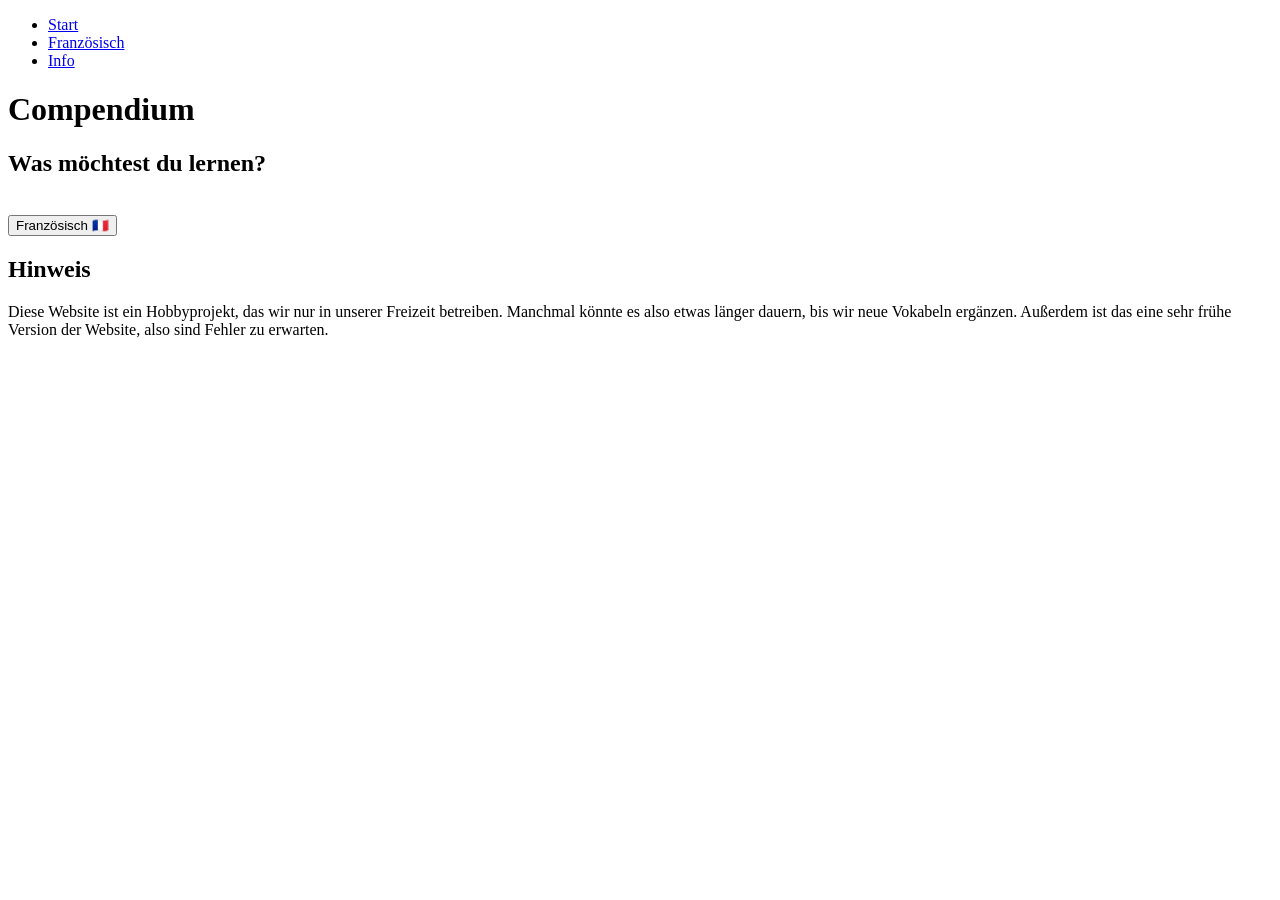
==== index.html @ 70115dfb "Change title from 'Lernstoff' to 'Compendium'" ====
<!DOCTYPE html>
<html lang="en">
<head>
  <meta charset="UTF-8">
  <meta name="viewport" content="width=device-width, initial-scale=1.0">
  <title>Compendium</title>
  <link rel="stylesheet" href="style.css">
</head>
<body>
  <nav>
    <ul>
      <li><a href="./">Start</a></li>
      <li><a href="./french">Französisch</a></li>
      <li><a href="./info">Info</a></li>
    </ul>
  </nav>

  <div class="main">
    <h1>Compendium</h1>
    <h2>Was möchtest du lernen?</h2><br>
    <a href="./french"><button>Französisch 🇫🇷</button></a>
  </div>

  <div class="main">
    <h2>Hinweis</h2>
    <p>Diese Website ist ein Hobbyprojekt, das wir nur in unserer Freizeit betreiben. Manchmal könnte es also etwas länger dauern, bis wir neue Vokabeln ergänzen. Außerdem ist das eine sehr frühe Version der Website, also sind Fehler zu erwarten.</p>
  </div>
</body>

</html>
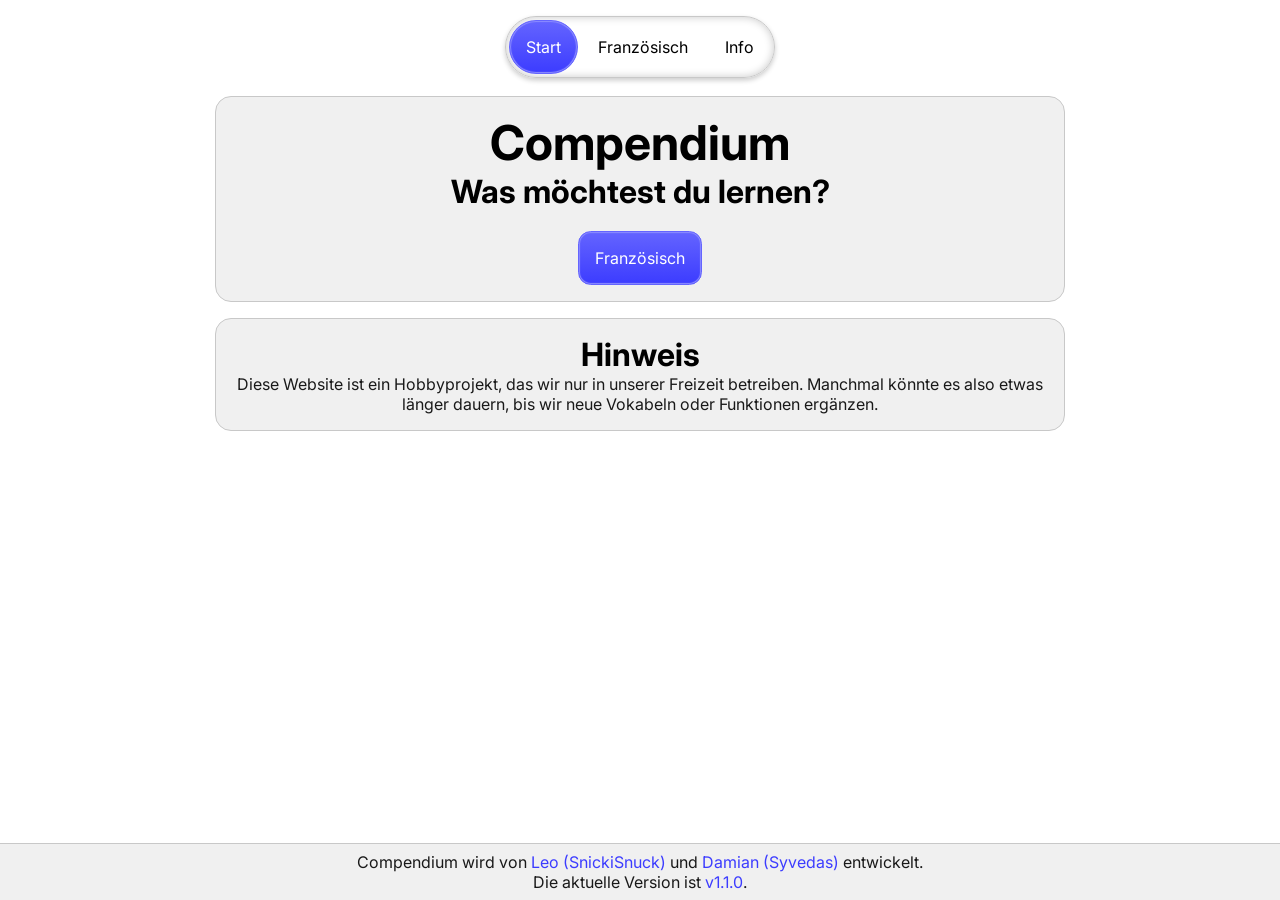
==== commit 195487c5: "Add files via upload" ====
--- a/index.html
+++ b/index.html
@@ -1,30 +1,36 @@
-<!DOCTYPE html>
-<html lang="en">
-<head>
-  <meta charset="UTF-8">
-  <meta name="viewport" content="width=device-width, initial-scale=1.0">
-  <title>Compendium</title>
-  <link rel="stylesheet" href="style.css">
-</head>
-<body>
-  <nav>
-    <ul>
-      <li><a href="./">Start</a></li>
-      <li><a href="./french">Französisch</a></li>
-      <li><a href="./info">Info</a></li>
-    </ul>
-  </nav>
-
-  <div class="main">
-    <h1>Compendium</h1>
-    <h2>Was möchtest du lernen?</h2><br>
-    <a href="./french"><button>Französisch 🇫🇷</button></a>
-  </div>
-
-  <div class="main">
-    <h2>Hinweis</h2>
-    <p>Diese Website ist ein Hobbyprojekt, das wir nur in unserer Freizeit betreiben. Manchmal könnte es also etwas länger dauern, bis wir neue Vokabeln ergänzen. Außerdem ist das eine sehr frühe Version der Website, also sind Fehler zu erwarten.</p>
-  </div>
-</body>
-
-</html>
+<!DOCTYPE html>
+<html lang="en">
+<head>
+  <meta charset="UTF-8">
+  <meta name="viewport" content="width=device-width, initial-scale=1.0">
+  <title>Compendium</title>
+  <link rel="stylesheet" href="style.css">
+  <link rel="icon" href="./img/icon.png">
+  <link rel="preconnect" href="https://fonts.googleapis.com">
+  <link rel="preconnect" href="https://fonts.gstatic.com" crossorigin>
+  <link href="https://fonts.googleapis.com/css2?family=Inter:ital,opsz,wght@0,14..32,100..900;1,14..32,100..900&display=swap" rel="stylesheet"> 
+</head>
+<body>
+  <nav>
+    <ul>
+      <li><a class="nav-active">Start</a></li>
+      <li><a href="./french">Französisch</a>
+      </li>
+      <li><a href="./info">Info</a></li>
+    </ul>
+  </nav>
+
+  <div class="content-column">
+    <div class="main">
+      <h1>Compendium</h1><h2>Was möchtest du lernen?</h2><br>
+      <a href="./french"><button>Französisch</button></a>
+    </div>
+    <div class="main">
+      <h2>Hinweis</h2>
+      <p>Diese Website ist ein Hobbyprojekt, das wir nur in unserer Freizeit betreiben. Manchmal könnte es also etwas länger dauern, bis wir neue Vokabeln oder Funktionen ergänzen.</p>
+    </div>
+  </div>
+
+<footer>Compendium wird von <a href="https://github.com/SnickiSnuck" target="_blank">Leo (SnickiSnuck)</a> und <a href="https://github.com/Syvedas" target="_blank">Damian (Syvedas)</a> entwickelt. <br>Die aktuelle Version ist <a href="https://github.com/SnickiSnuck/compendium/releases" target="_blank">v1.1.0</a>.</footer>
+</body>
+</html>
--- a/style.css
+++ b/style.css
@@ -0,0 +1,274 @@
+*{
+  margin: 0;
+  padding: 0;
+  font-family: Inter;
+  scroll-margin: 7rem;
+  scroll-behavior: smooth;
+  color: var(--text);
+}
+
+:root{
+  --primary: rgb(60, 60, 255);
+  --secondary: rgb(100, 100, 255);
+  --tertiary: rgb(140, 140, 255);
+  --header: black;
+  --text: rgb(25, 25, 25);
+  --glass-bg: rgba(255, 255, 255, .3);
+  --bg: rgba(240, 240, 240);
+  --bg-darker: rgba(220, 220, 220);
+  --border: 1px solid rgb(200, 200, 200);
+  --border-shadow: 0 0 .5rem rgb(200, 200, 200) inset;
+  --hover-bg: rgba(0, 0, 0, 0.1);
+  --shadow: 0 2.5px 5px rgba(0, 0, 0, .2);
+  --text-shadow: 0 1px 1px rgba(0, 0, 0, .2);
+}
+
+h1,h2,h3{color: var(--header);}
+h1{font-size: 3rem;} h2{font-size: 2rem;} h3{font-size: 1.5rem;} p{color: var(--text);}
+br{line-height: 2rem;}
+
+a{
+  text-decoration: none;
+  color: var(--primary);
+}
+
+a:hover{
+  color: var(--secondary);
+  text-decoration: underline;
+}
+
+body{
+  display: flex;
+  flex-direction: column;
+  align-items: center;
+  background: var(--body-bg);
+  height: 100vh;
+}
+
+button{
+  color: white;
+  background: linear-gradient(var(--secondary), var(--primary));
+  padding: 1rem;
+  font-size: 1rem;
+  border-radius: .8rem;
+  border: 1px solid var(--secondary);
+  cursor: pointer;
+  transition: all 100ms, scale 100ms;
+  box-shadow: 0px 1px 1px var(--tertiary) inset, 0 -1px 1px var(--tertiary) inset, 1px 0px 1px var(--tertiary) inset, -1px 0px 1px var(--tertiary) inset;
+  user-select: none;
+}
+
+/* button:hover befindet sich unten im @media */
+
+ul {
+  width: fit-content;
+  margin-left: auto;
+  margin-right: auto;
+  text-align: left;
+  list-style-position: inside;
+}
+
+nav{
+  position: fixed;
+  top: 1rem;
+  z-index: 1000;
+  display: flex;
+  padding: .2rem;
+  background: var(--glass-bg);
+  backdrop-filter: blur(4px);
+  border-radius: 9999px;
+  border: var(--border);
+  box-shadow: var(--border-shadow), var(--shadow);
+  user-select: none;
+}
+
+nav ul{
+  list-style-type: none;
+  display: flex;
+  align-items: center;
+  gap: .2rem;
+}
+
+nav ul li a{
+  display: flex;
+  padding: 1rem;
+  color: var(--header);
+  text-decoration: none;
+  transition: all 50ms;
+  border: 1px solid transparent;
+}
+
+nav ul li a:hover{
+  background: var(--hover-bg);
+  border-radius: 9999px;
+  color: var(--header);
+  text-decoration: none;
+}
+
+.nav-active{
+  color: white;
+  background: linear-gradient(var(--secondary), var(--primary));
+  padding: 1rem;
+  font-size: 1rem;
+  border-radius: 9999px;
+  border: 1px solid var(--secondary);
+  cursor: pointer;
+  transition: all 150ms;
+  box-shadow: 0px 1px 1px var(--tertiary) inset, 0 -1px 1px var(--tertiary) inset, 1px 0px 1px var(--tertiary) inset, -1px 0px 1px var(--tertiary) inset;
+}
+
+.nav-active:hover{
+  background: linear-gradient(var(--secondary), var(--primary));
+  cursor: default;
+  color: white;
+}
+
+.nav-active:active{
+  opacity: 1;
+}
+
+table{
+  table-layout: fixed;
+  width: 100%;
+  border: var(--border);
+  background: var(--bg-darker);
+  border-radius: .8rem;
+  user-select: none;
+}
+
+th, td{
+  transition: all 400ms;
+  padding: .5rem;
+}
+
+th{
+  padding: .5rem;
+}
+
+tr:nth-child(even){
+  background: var(--bg);
+}
+
+.content-column{
+  margin-top: 6rem;
+  width: min(calc(100% - 0rem), 55rem);
+  display: flex;
+  flex-direction: column;
+  justify-content: center;
+  align-items: center;
+  gap: 1rem;
+  padding-bottom: 1rem;
+}
+
+.main{
+  width: calc(100% - 4rem);
+  text-align: center;
+  padding: 1rem;
+  background: var(--bg);
+  border: var(--border);
+  border-radius: 1rem;
+  flex: 1;
+}
+
+.button-container{
+  display: flex;
+  gap: .5rem;
+  justify-content: center;
+}
+
+table button{
+  width: 100%;
+  padding: .5rem;
+  border-radius: .5rem;
+  border: 1px solid var(--secondary);
+}
+
+.covered{
+  scale: 1.2;
+  filter: blur(3px);
+  opacity: 0;
+  cursor: help;
+}
+
+.covered:hover{
+  opacity: 1;
+  filter: blur(0px);
+  scale: 1;
+}
+
+.scroll-button{
+  scale: 0;
+  opacity: 0;
+  transition: all 300ms, opacity 50ms;
+}
+.visible{
+  display: flex;
+  align-items: center;
+  justify-content: center;
+  border-radius: 0;
+  opacity: .33;
+  position: fixed;
+  bottom: 1rem;
+  right: 1rem;
+  z-index: 1000;
+  width: 3rem;
+  height: 3rem;
+  border-radius: 100%;
+  scale: 1;
+  transition: all 300ms, opacity 50ms;
+}
+
+footer{
+  border-top: var(--border);
+  background: var(--bg);
+  width: calc(100% - 1rem);
+  text-align: center;
+  padding: .5rem;
+  margin-top: auto;
+}
+
+@media (hover: hover){
+  button:hover{
+    opacity: 1;
+  }
+}
+
+@media (prefers-color-scheme: dark){
+  :root{
+    --header: white;
+    --text: rgb(230, 230, 230);
+    --glass-bg: rgba(0, 0, 0, .3);
+    --bg: rgba(15, 15, 25);
+    --bg-darker: rgba(10, 10, 20);
+    --body-bg: rgba(0, 0, 5);
+    --border: 1px solid rgb(50, 50, 60);
+    --border-shadow: 0 0 .5rem rgb(50, 50, 60) inset;
+    --hover-bg: rgba(255, 255, 255, 0.1);
+    --shadow: 0 2.5px 5px rgba(0, 0, 0, .2);
+    --text-shadow: none;
+  }
+  a{
+    color: var(--secondary);
+  }
+  a:hover{
+    color: var(--tertiary);
+  }
+}
+
+@keyframes popIn {
+  0%{
+    scale: .8 .8;
+    opacity: 0;
+    filter: blur(10px);
+  }
+  25%{
+    scale: 1.1;
+    opacity: 1;
+    filter: blur(0px);
+  }
+  100%{
+    scale: 1;
+    opacity: 1;
+    filter: blur(0px);
+  }
+}
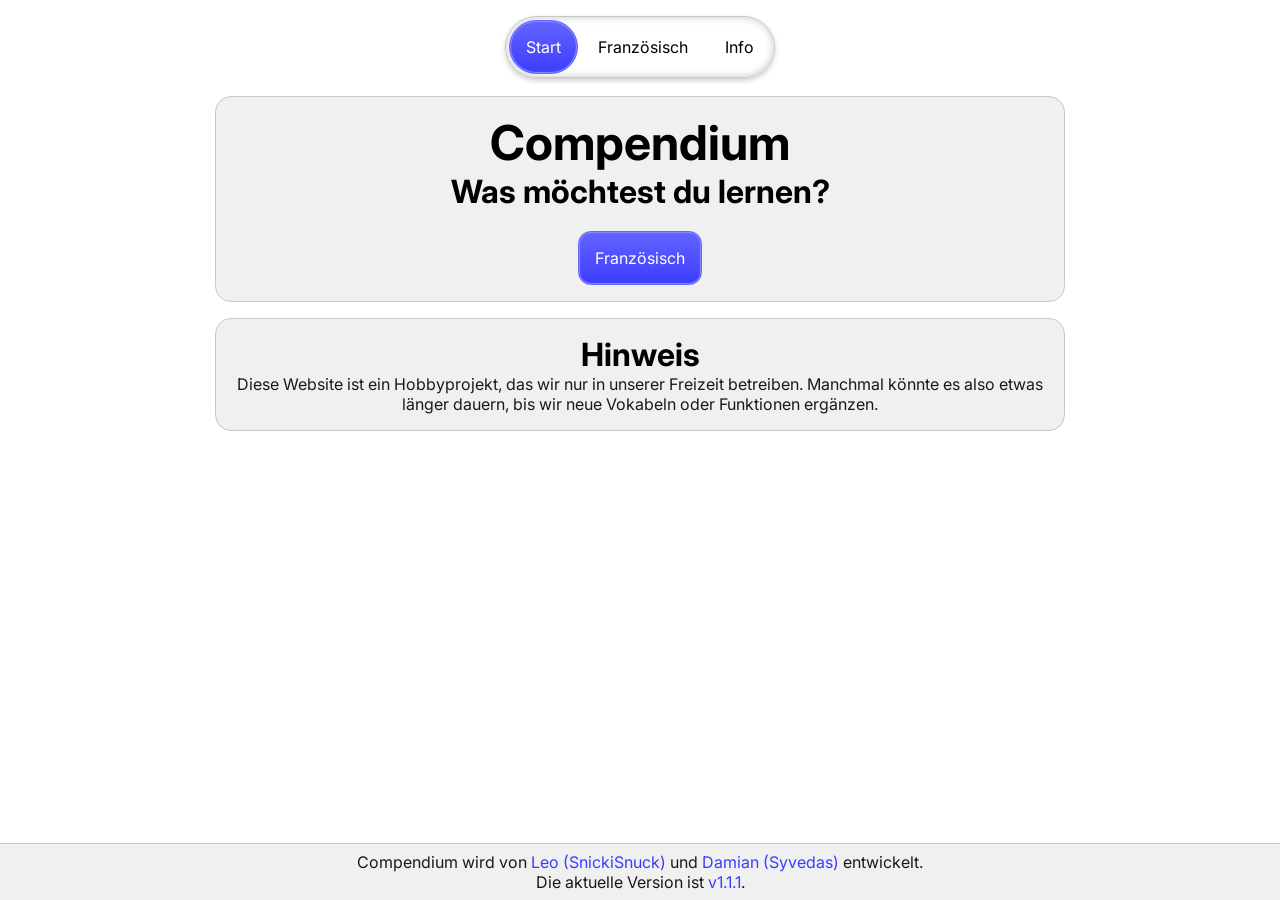
==== commit fe50a659: "Add files via upload" ====
--- a/index.html
+++ b/index.html
@@ -31,6 +31,6 @@
     </div>
   </div>
 
-<footer>Compendium wird von <a href="https://github.com/SnickiSnuck" target="_blank">Leo (SnickiSnuck)</a> und <a href="https://github.com/Syvedas" target="_blank">Damian (Syvedas)</a> entwickelt. <br>Die aktuelle Version ist <a href="https://github.com/SnickiSnuck/compendium/releases" target="_blank">v1.1.0</a>.</footer>
+<footer>Compendium wird von <a href="https://github.com/SnickiSnuck" target="_blank">Leo (SnickiSnuck)</a> und <a href="https://github.com/Syvedas" target="_blank">Damian (Syvedas)</a> entwickelt. <br>Die aktuelle Version ist <a href="https://github.com/SnickiSnuck/compendium/releases" target="_blank">v1.1.1</a>.</footer>
 </body>
 </html>
--- a/style.css
+++ b/style.css
@@ -53,9 +53,13 @@
   border-radius: .8rem;
   border: 1px solid var(--secondary);
   cursor: pointer;
-  transition: all 100ms, scale 100ms;
+  transition: all 100ms;
   box-shadow: 0px 1px 1px var(--tertiary) inset, 0 -1px 1px var(--tertiary) inset, 1px 0px 1px var(--tertiary) inset, -1px 0px 1px var(--tertiary) inset;
   user-select: none;
+}
+
+button:active{
+  scale: .9;
 }
 
 /* button:hover befindet sich unten im @media */
@@ -183,6 +187,10 @@
   border: 1px solid var(--secondary);
 }
 
+table button:active{
+  scale: 0.95 0.9;
+}
+
 .covered{
   scale: 1.2;
   filter: blur(3px);
@@ -197,25 +205,22 @@
 }
 
 .scroll-button{
-  scale: 0;
-  opacity: 0;
-  transition: all 300ms, opacity 50ms;
-}
-.visible{
-  display: flex;
+  display: none;
   align-items: center;
   justify-content: center;
-  border-radius: 0;
-  opacity: .33;
+  opacity: .5;
   position: fixed;
   bottom: 1rem;
   right: 1rem;
   z-index: 1000;
   width: 3rem;
   height: 3rem;
+  scale: 1;
   border-radius: 100%;
-  scale: 1;
-  transition: all 300ms, opacity 50ms;
+  transition: all 100ms, opacity 50ms;
+}
+.visible{
+  display: flex;
 }
 
 footer{
@@ -238,11 +243,11 @@
     --header: white;
     --text: rgb(230, 230, 230);
     --glass-bg: rgba(0, 0, 0, .3);
-    --bg: rgba(15, 15, 25);
-    --bg-darker: rgba(10, 10, 20);
-    --body-bg: rgba(0, 0, 5);
-    --border: 1px solid rgb(50, 50, 60);
-    --border-shadow: 0 0 .5rem rgb(50, 50, 60) inset;
+    --bg: rgba(15, 15, 20);
+    --bg-darker: rgba(5, 5, 10);
+    --body-bg: rgba(0, 0, 0);
+    --border: 1px solid rgb(50, 50, 55);
+    --border-shadow: 0 0 .5rem rgb(50, 50, 55) inset;
     --hover-bg: rgba(255, 255, 255, 0.1);
     --shadow: 0 2.5px 5px rgba(0, 0, 0, .2);
     --text-shadow: none;
